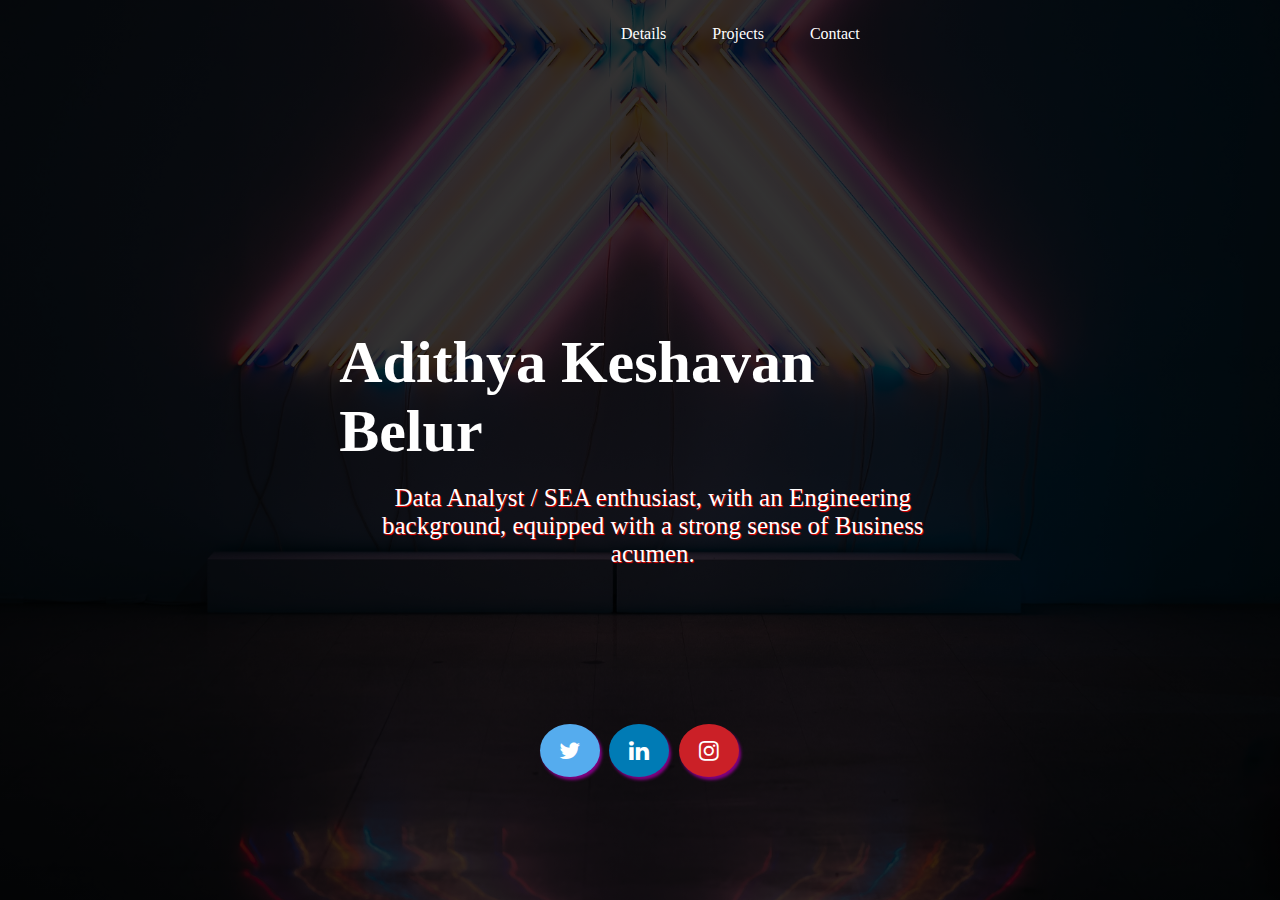
==== index.html @ d4b5ef5b "Add files via upload" ====
<!DOCTYPE html>
<html>
<head>
	<title>Adithya | Portfolio</title>
	<link rel="stylesheet" type="text/css" href="css/style.css">
	<meta name="viewport" content="width=device-width, initial-scale=1">
	<link rel="stylesheet" href="https://cdnjs.cloudflare.com/ajax/libs/font-awesome/4.7.0/css/font-awesome.min.css">
	

</head>
<body>
	<header>


		<div class="main">
			<ul>
				<li><a href="index2.html">Details</a></li>
				<li><a href="index3.html">Projects</a></li>
				<li><a href="mailto:adithya121193@gmail.com">Contact</a></li>
			</ul>
		</div>
		<div class = "title">
			<h1> Adithya Keshavan Belur</h1> <br>
			<p>
				Data Analyst / SEA enthusiast, with an Engineering background, equipped with a strong sense of Business acumen.
			</p>
		</div>

		

		<!--<div class="button">
			<a href="#" class="btn"> Projects</a>
			<a href="#" class="btn"> Skills</a>
			
			</div>-->
			<div class="foot">
				<a href="https://twitter.com/adithyeah01" class="fa fa-twitter"></a>
				<a href="https://www.linkedin.com/in/adithyakeshavanbelur/" class="fa fa-linkedin"></a>
				<a href="https://www.instagram.com/mavrik1394/" class="fa fa-instagram"></a>
			</div>
	</header>

</body>
</html>

        
              	
      
	

	


</body>
</html>
---- css/style.css ----
*{
	margin: 0;
	padding: 0;
	font-family: Century Gothic;

}

header{
	background-image: linear-gradient(rgba(0,0,0,0.8),rgba(0,0,0,0.8)),  url(../images/4.jpg);
	height: 100vh;
	background-size: cover;
	background-position: center;
}

h2{
  
  color: #fff;
  text-align: center;
  

}



ul{
	float: left;
	list-style-type: none;
	margin-top: 25px;
	margin-left: 600px;

}

ul li {
	display: inline-block;
}

ul li a{
	text-decoration: none;
	color: #fff;
	padding: 5px 20px;
	border: 0.5px solid transparent;
	transition: 0.8s ease;
}

ul li a:hover {
	background-color: #fff;
	color: #000;
}

ul li.active a{
	background-color: #fff;
	color: #000;

}

.title{
position: absolute;
top: 50%;
left:51%;
transform: translate(-50%,-51%);
}

.title h1{
	color: #fff;
	font-size:60px;
}

.button {
	position: absolute;
top:60%;
left:50%;
transform: translate(-50%,-50%);

}

.btn {
	border: 1px solid #fff;
	padding: 10px 30px;
	color: #fff;
	text-decoration: none;
	transition: 0.6s ease;


}

.btn:hover{
	background-color: #fff;
	color: #000;

}

p{
	color: #fff;
	text-align: center;
	font-size: 25px;
	text-shadow: 1px 1px 1px red;
}

.fa {
  padding: 15px;
  font-size: 50px;
  width: 30px;
  text-align: center;
  text-decoration: none;
  margin: 4px 2px;
  border-radius: 50%;
  box-shadow: 2px 3px 3px purple;
}

.fa:hover {
    opacity: 0.9;
}
.fa-twitter {
  background: #55ACEE;
  color: white;
}

.fa-instagram {
  background: #cb2027;
  color: white;
}

.fa-linkedin {
  background: #007bb5;
  color: white;
}

.foot{
position: absolute;
top:80%;
left:42%;
font-size: 23px;


}

/*container*/
/*class design */
.btn-blue {
  background-color: #fff;
  color: black;
  padding: 19px 48px;
  border-radius: 3px;
  display: inline-block;
  text-decoration: none;
  transition: .3s;
  margin-top: 200px;
  margin-left: 650px;
} 

.banr {
  background-image: url();
  background-size: cover;
  color: white ;
  text-align: center;
  padding: 20px 0px;
  background-size: 100%; 
}

.banner {
  background-image: url(../images/cover.jpg);
  background-size: cover;
  color: white ;
  text-align: center;
  padding: 100px 0px;
  background-size: 100%; 
}
.card-white {
  background: white;
  box-shadow: 1px 1px 10px ;
  border-radius: 3px;
  width: 200px;
  text-align: center;
  padding: 18px;
  margin: 60px;
  margin-top: 200px;
  margin-left: 320px;
}

.cards {
  display: grid;
  grid-template-columns: 2fr 2fr 2fr;
  grid-gap: 16px;
}

/* Cards media queries */
@media (max-width: 800px) {
  .cards {
    grid-template-columns: 1fr;
  }
  
  .card-white {
    width: auto;
  }
}
  
/* Container media queries */
@media (min-width: 500px) {
  .container {
    width: 400px;
  }
}


@media (min-width: 800px) {
  .container {
    width: 600px;
  }
}

@media (min-width: 1000px) {
  .container {
    width: 800px;
  }
}


#button1{
    width: 300px;
    height: 100px;
    font-size: 20px;
    font-weight: bold;
    transition: .3s;
    box-shadow: 2px 2px 2px red;
    
    }


 
#button2{
    width: 300px;
    height: 100px;
    font-size: 20px;
    font-weight: bold;
    transition: .3s;
    box-shadow: 2px 2px 2px darkblue;
    

}
#container{
	margin-top: 200px;
    text-align: center;
}

.rrr a {
  text-decoration: none;
  display: inline-block;
  padding: 8px 16px;
  margin-left: 40px;
}

.rrr a:hover {
  background-color: #ddd;
  color: black;
}

.previous {
  background-color: #f1f1f1;
  color: black;
}


.round {
  border-radius: 50%;
}
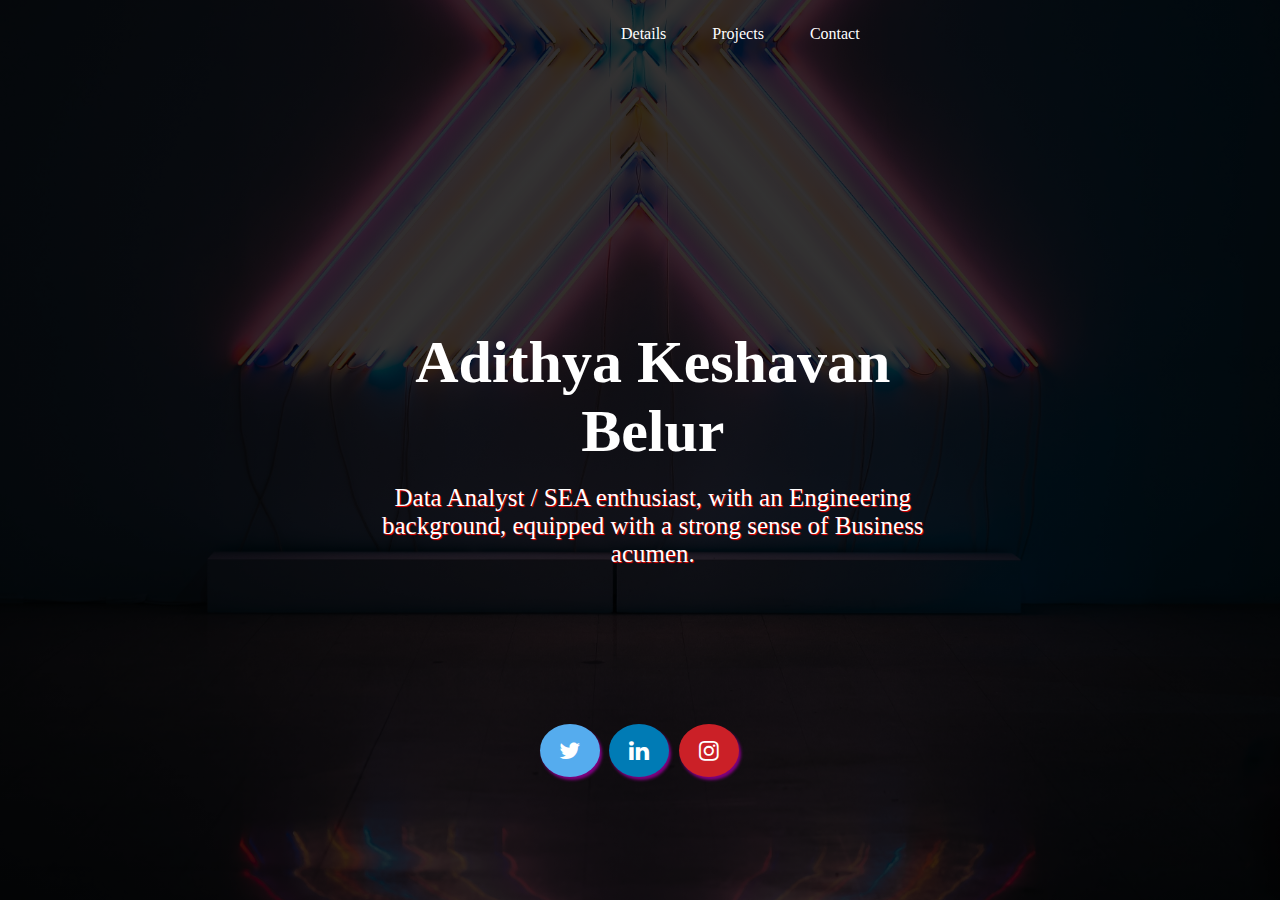
==== commit a0f3fab6: "Add files via upload" ====
--- a/index.html
+++ b/index.html
@@ -20,10 +20,12 @@
 			</ul>
 		</div>
 		<div class = "title">
+			<center>
 			<h1> Adithya Keshavan Belur</h1> <br>
 			<p>
 				Data Analyst / SEA enthusiast, with an Engineering background, equipped with a strong sense of Business acumen.
 			</p>
+			</center>
 		</div>
 
 		
